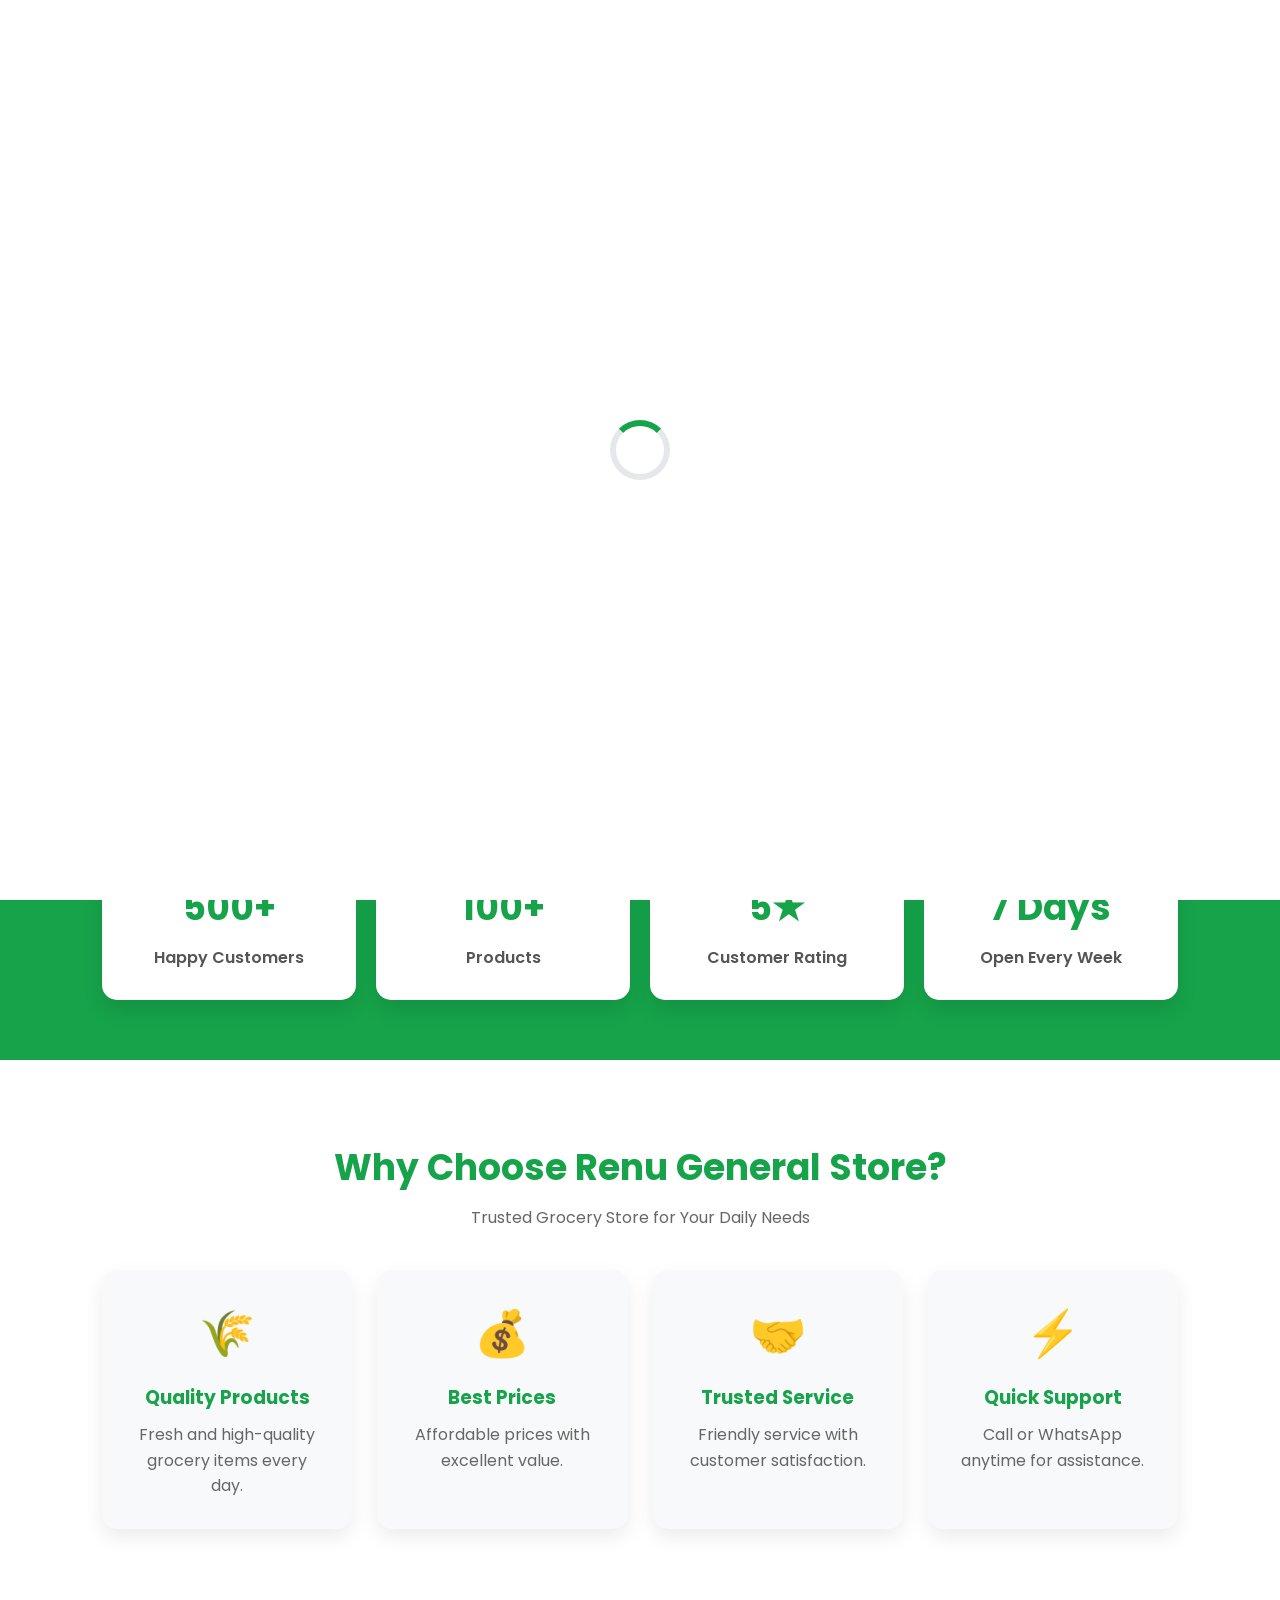
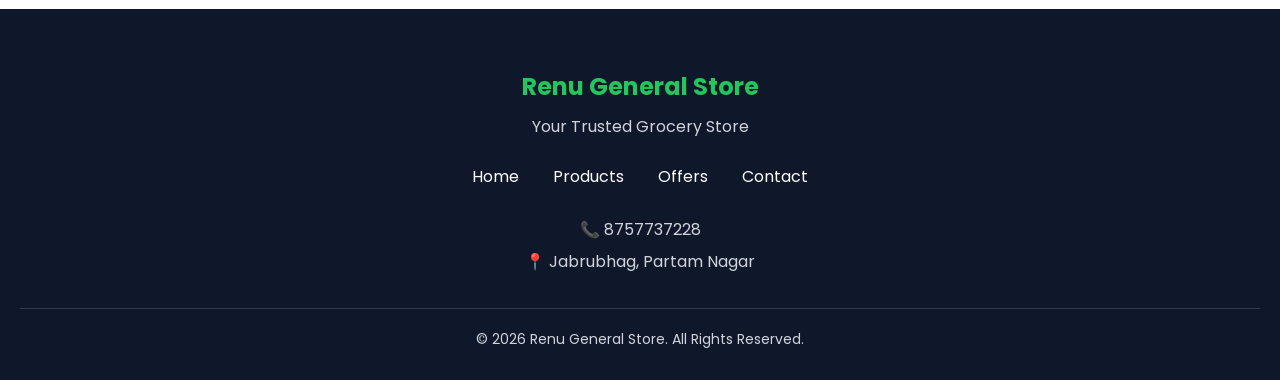
==== index.html @ 20880542 "Add files via upload" ====
<!DOCTYPE html>
<html lang="en">
<head>
    <meta charset="UTF-8">
    <meta name="viewport" content="width=device-width, initial-scale=1.0">
    <title>Renu General Store - Home</title>
    <link rel="preconnect" href="https://fonts.googleapis.com">
    <link href="https://fonts.googleapis.com/css2?family=Poppins:wght@300;400;500;600;700&display=swap" rel="stylesheet">
    <link rel="stylesheet" href="https://cdnjs.cloudflare.com/ajax/libs/font-awesome/6.7.2/css/all.min.css">
    <link rel="stylesheet" href="style.css">
</head>
<body>

<!-- PRELOADER -->
<div id="preloader"><div class="loader"></div></div>

<!-- HEADER -->
<header class="header">
    <div class="container nav">
        <a href="index.html" class="logo"><i class="fa-solid fa-cart-shopping"></i> Renu General Store</a>
        <nav> 
            <ul class="menu">
                <li><a href="index.html" class="active">Home</a></li>
                <li><a href="products.html">Products</a></li>
                <li><a href="offers.html">Offers</a></li>
                <li><a href="contact.html">Contact</a></li>
            </ul>
        </nav>
        <a href="https://wa.me/918757737228" class="whatsapp-btn">WhatsApp</a>
        <div class="menu-toggle">☰</div>
    </div>
</header>

<!-- HERO -->
<section class="hero" id="home">
    <div class="hero-overlay"></div>
    <div class="hero-content">
        <h1>Welcome to <span>Renu</span><br>General Store</h1>
        <p>Rice • Sugar • Salt • Daily Grocery Items<br>Quality Products at Affordable Prices</p>
        <div class="hero-buttons">
            <a href="https://wa.me/918757737228" class="wa-btn"><i class="fa-brands fa-whatsapp"></i> Order on WhatsApp</a>
            <a href="tel:+918757737228" class="call-btn">Call Now</a>
        </div>
    </div>
</section>

<!-- STATS -->
<section class="stats">
    <div class="stat-box"><h2>500+</h2><p>Happy Customers</p></div>
    <div class="stat-box"><h2>100+</h2><p>Products</p></div>
    <div class="stat-box"><h2>5★</h2><p>Customer Rating</p></div>
    <div class="stat-box"><h2>7 Days</h2><p>Open Every Week</p></div>
</section>

<!-- WHY CHOOSE US -->
<section class="features">
    <div class="section-title">
        <h2>Why Choose Renu General Store?</h2>
        <p>Trusted Grocery Store for Your Daily Needs</p>
    </div>
    <div class="feature-grid">
        <div class="feature-box"><div class="icon">🌾</div><h3>Quality Products</h3><p>Fresh and high-quality grocery items every day.</p></div>
        <div class="feature-box"><div class="icon">💰</div><h3>Best Prices</h3><p>Affordable prices with excellent value.</p></div>
        <div class="feature-box"><div class="icon">🤝</div><h3>Trusted Service</h3><p>Friendly service with customer satisfaction.</p></div>
        <div class="feature-box"><div class="icon">⚡</div><h3>Quick Support</h3><p>Call or WhatsApp anytime for assistance.</p></div>
    </div>
</section>

<!-- FOOTER -->
<footer class="footer">
    <h2>Renu General Store</h2>
    <p>Your Trusted Grocery Store</p>
    <div class="footer-links">
        <a href="index.html">Home</a>
        <a href="products.html">Products</a>
        <a href="offers.html">Offers</a>
        <a href="contact.html">Contact</a>
    </div>
    <div class="footer-contact">
        <p>📞 8757737228</p>
        <p>📍 Jabrubhag, Partam Nagar</p>
    </div>
    <p class="copyright">© 2026 Renu General Store. All Rights Reserved.</p>
</footer>

<script src="script.js"></script>
</body>
</html>
---- style.css ----
html{
    scroll-behavior:smooth;
}
/* ==========================
   HEADER / NAVBAR
========================== */

*{
    margin:0;
    padding:0;
    box-sizing:border-box;
    font-family:'Poppins',sans-serif;
}
body{
    background:#f8f9fa;
    color:#222;
    padding-top:70px;
}


.header{
    position:fixed;
    top:0;
    left:0;
    width:100%;
    background:#ffffff;
    box-shadow:0 2px 15px rgba(0,0,0,.08);
    z-index:999;
}

.container{
    width:90%;
    max-width:1200px;
    margin:auto;
}

.nav{
    height:70px;
    display:flex;
    align-items:center;
    justify-content:space-between;
}

.logo{
    font-size:24px;
    font-weight:700;
    color:#16a34a;
    text-decoration:none;
}

.logo span{
    margin-right:8px;
}

.menu{
    display:flex;
    list-style:none;
    gap:30px;
}

.menu a{
    text-decoration:none;
    color:#333;
    font-weight:600;
    transition:.3s;
}

.menu a:hover{
    color:#16a34a;
}

.whatsapp-btn{
    background:#25D366;
    color:#fff;
    text-decoration:none;
    padding:10px 20px;
    border-radius:30px;
    font-weight:bold;
    transition:.3s;
}

.whatsapp-btn:hover{
    background:#128C7E;
    transform:translateY(-2px);
}

@media(max-width:768px){

    .nav{
        flex-direction:column;
        height:auto;
        padding:15px 0;
    }

    .menu{
        margin:15px 0;
        gap:15px;
        flex-wrap:wrap;
        justify-content:center;
    }

    .whatsapp-btn{
        width:100%;
        text-align:center;
    }
}
/* ==========================
   HERO SECTION
========================== */
/* ==========================
   HERO SECTION FIX
========================== */
.hero{
    min-height: 80vh;
    padding: 120px 20px 60px;
    background: linear-gradient(rgba(0,0,0,.45), rgba(0,0,0,.45)),
                url("hero.img.jpeg") center/cover no-repeat; /* Aapki image ka naam yahi hai */
    display: flex;
    align-items: center;
    justify-content: center;
    text-align: center;
    position: relative;
    overflow: hidden;
}

/* Agar aapne HTML mein alag se <img class="hero-img"> lagaya hai toh usko hide ya fix karein */
.hero-img {
    display: none; /* Background image use ho rahi hai toh iski zaroorat nahi hai */
}


.hero-content{
    max-width:700px;
    color:#fff;
    margin:auto;
}


.hero h1{
    font-size:50px;
    margin-bottom:15px;
}

.hero h1 span{
    color:#22c55e;
}

.hero p{
    font-size:20px;
    line-height:1.8;
    margin-bottom:30px;
}

.hero-buttons{
    display:flex;
    justify-content:center;
    gap:15px;
    flex-wrap:wrap;
}

.call-btn,
.wa-btn{
    padding:14px 28px;
    border-radius:50px;
    text-decoration:none;
    color:#fff;
    font-weight:bold;
    transition:.3s;
}

.call-btn{
    background:#2563eb;
}

.wa-btn{
    background:#22c55e;
}

.call-btn:hover,
.wa-btn:hover{
    transform:translateY(-4px);
}

@media(max-width:768px){

.hero h1{
    font-size:34px;
}

.hero p{
    font-size:17px;
}

}
/* ==========================
   PRODUCTS
========================== */

.products{
    padding:80px 8%;
    background:#f8f9fa;
}

.section-title{
    text-align:center;
    margin-bottom:40px;
}

.section-title h2{
    font-size:36px;
    color:#16a34a;
}

.section-title p{
    color:#666;
    margin-top:10px;
}

.product-grid{
    display:grid;
    grid-template-columns:repeat(auto-fit,minmax(250px,1fr));
    gap:25px;
}

.product-card{
    background:#fff;
    border-radius:15px;
    overflow:hidden;
    box-shadow:0 8px 20px rgba(0,0,0,.08);
    transition:.3s;
    text-align:center;
}

.product-card:hover{
    transform:translateY(-8px);
}

.product-card img{
    width:100%;
    height:220px;
    object-fit:cover;
}

.product-card h3{
    margin:20px 0;
}

.order-btn{
    display:inline-block;
    margin-bottom:20px;
    padding:12px 25px;
    background:#16a34a;
    color:#fff;
    text-decoration:none;
    border-radius:30px;
    font-weight:bold;
}
/* ==========================
   WHY CHOOSE US
========================== */

.features{
    padding:80px 8%;
    background:#ffffff;
}

.feature-grid{
    display:grid;
    grid-template-columns:repeat(auto-fit,minmax(250px,1fr));
    gap:25px;
    margin-top:40px;
}

.feature-box{
    background:#f8f9fa;
    padding:30px;
    border-radius:15px;
    text-align:center;
    box-shadow:0 8px 20px rgba(0,0,0,.08);
    transition:.3s;
}

.feature-box:hover{
    transform:translateY(-8px);
}

.icon{
    font-size:45px;
    margin-bottom:15px;
}

.feature-box h3{
    margin-bottom:10px;
    color:#16a34a;
}

.feature-box p{
    color:#666;
    line-height:1.6;
}
/* ==========================
   CONTACT
========================== */

.contact{
    padding:80px 8%;
    background:#f5f5f5;
}

.contact-box{
    display:grid;
    grid-template-columns:repeat(auto-fit,minmax(250px,1fr));
    gap:25px;
    margin-top:40px;
}

.contact-item{
    background:#fff;
    padding:30px;
    border-radius:15px;
    text-align:center;
    box-shadow:0 8px 20px rgba(0,0,0,.08);
}

.contact-item h3{
    color:#16a34a;
    margin-bottom:15px;
}

.contact-item a{
    color:#222;
    text-decoration:none;
    font-weight:bold;
}

.contact-item a:hover{
    color:#16a34a;
}
/* ==========================
   FOOTER
========================== */

.footer{
    background:#0f172a;
    color:#fff;
    text-align:center;
    padding:60px 20px 30px;
}

.footer h2{
    color:#22c55e;
    margin-bottom:10px;
}

.footer p{
    color:#d1d5db;
}

.footer-links{
    margin:25px 0;
}

.footer-links a{
    color:#fff;
    text-decoration:none;
    margin:0 15px;
    transition:.3s;
}

.footer-links a:hover{
    color:#22c55e;
}

.footer-contact{
    margin:20px 0;
    line-height:2;
}

.copyright{
    margin-top:30px;
    border-top:1px solid rgba(255,255,255,.15);
    padding-top:20px;
    font-size:14px;
}
/* ==========================
   FLOATING WHATSAPP
========================== */

.floating-whatsapp{
    position:fixed;
    bottom:25px;
    right:25px;
    width:60px;
    height:60px;
    background:#25D366;
    color:#fff;
    border-radius:50%;
    display:flex;
    align-items:center;
    justify-content:center;
    text-decoration:none;
    font-size:28px;
    box-shadow:0 8px 20px rgba(0,0,0,.25);
    z-index:999;
    animation:float 2s infinite;
}

@keyframes float{
    0%,100%{transform:translateY(0);}
    50%{transform:translateY(-8px);}
}

/* Back To Top */

#topBtn{
    position:fixed;
    bottom:95px;
    right:25px;
    width:50px;
    height:50px;
    border:none;
    border-radius:50%;
    background:#16a34a;
    color:#fff;
    font-size:22px;
    cursor:pointer;
    display:none;
    box-shadow:0 5px 15px rgba(0,0,0,.25);
}

/* Scroll Animation */

.hero,
.products,
.features,
.contact,
.footer{
    animation:fadeUp .8s ease;
}

@keyframes fadeUp{
    from{
        opacity:0;
        transform:translateY(40px);
    }
    to{
        opacity:1;
        transform:translateY(0);
    }
}
/* ==========================
   STATS
========================== */

.stats{
    display:grid;
    grid-template-columns:repeat(auto-fit,minmax(180px,1fr));
    gap:20px;
    padding:60px 8%;
    background:#16a34a;
}

.stat-box{
    background:#fff;
    border-radius:15px;
    text-align:center;
    padding:30px 20px;
    box-shadow:0 10px 20px rgba(0,0,0,.1);
    transition:.3s;
}

.stat-box:hover{
    transform:translateY(-8px);
}

.stat-box h2{
    font-size:36px;
    color:#16a34a;
    margin-bottom:10px;
}

.stat-box p{
    color:#555;
    font-weight:600;
}
/* ==========================
   OFFERS
========================== */

.offers{
    padding:80px 8%;
    background:#fff;
}

.offer-grid{
    display:grid;
    grid-template-columns:repeat(auto-fit,minmax(250px,1fr));
    gap:25px;
    margin-top:40px;
}

.offer-card{
    background:linear-gradient(135deg,#16a34a,#22c55e);
    color:#fff;
    padding:30px;
    border-radius:18px;
    text-align:center;
    box-shadow:0 10px 25px rgba(0,0,0,.12);
    transition:.3s;
}

.offer-card:hover{
    transform:translateY(-8px);
}

.offer-badge{
    display:inline-block;
    background:#fff;
    color:#16a34a;
    padding:6px 15px;
    border-radius:20px;
    font-size:14px;
    font-weight:bold;
    margin-bottom:15px;
}

.offer-card h3{
    font-size:26px;
    margin-bottom:10px;
}

.offer-card p{
    font-size:16px;
}
/* ==========================
   CATEGORIES
========================== */

.categories{
    padding:80px 8%;
    background:#f8f9fa;
}

.category-grid{
    display:grid;
    grid-template-columns:repeat(auto-fit,minmax(150px,1fr));
    gap:20px;
    margin-top:40px;
}

.category-card{
    background:#fff;
    border-radius:15px;
    padding:30px 20px;
    text-align:center;
    box-shadow:0 8px 20px rgba(0,0,0,.08);
    transition:.3s;
    cursor:pointer;
    font-size:45px;
}

.category-card:hover{
    transform:translateY(-8px);
}

.category-card h3{
    font-size:18px;
    margin-top:15px;
    color:#16a34a;
}
/* ==========================
   GALLERY
========================== */

.gallery{
    padding:80px 8%;
    background:#fff;
}

.gallery-grid{
    display:grid;
    grid-template-columns:repeat(auto-fit,minmax(220px,1fr));
    gap:20px;
    margin-top:40px;
}

.gallery-grid img{
    width:100%;
    height:220px;
    object-fit:cover;
    border-radius:15px;
    box-shadow:0 8px 20px rgba(0,0,0,.1);
    transition:.3s;
}

.gallery-grid img:hover{
    transform:scale(1.05);
}
/* ==========================
   CUSTOMER REVIEWS
========================== */

.reviews{
    padding:80px 8%;
    background:#f8f9fa;
}

.review-grid{
    display:grid;
    grid-template-columns:repeat(auto-fit,minmax(280px,1fr));
    gap:25px;
    margin-top:40px;
}

.review-card{
    background:#fff;
    padding:30px;
    border-radius:15px;
    text-align:center;
    box-shadow:0 8px 20px rgba(0,0,0,.08);
    transition:.3s;
}

.review-card:hover{
    transform:translateY(-8px);
}

.review-card h3{
    color:#f59e0b;
    margin-bottom:15px;
}

.review-card p{
    color:#555;
    line-height:1.6;
    margin-bottom:15px;
}

.review-card h4{
    color:#16a34a;
}
/* ==========================
   PRELOADER
========================== */

#preloader{
    position:fixed;
    top:0;
    left:0;
    width:100%;
    height:100%;
    background:#ffffff;
    display:flex;
    justify-content:center;
    align-items:center;
    z-index:99999;
}

.loader{
    width:60px;
    height:60px;
    border:6px solid #e5e7eb;
    border-top:6px solid #16a34a;
    border-radius:50%;
    animation:spin 1s linear infinite;
}

@keyframes spin{
    100%{
        transform:rotate(360deg);
    }
}
/* ==========================
   SEARCH
========================== */

.search-section{
    padding:40px 8%;
    text-align:center;
    background:#fff;
}

#searchInput{
    width:100%;
    max-width:500px;
    padding:15px 20px;
    border:2px solid #16a34a;
    border-radius:50px;
    outline:none;
    font-size:16px;
}
/* ==========================
   MOBILE BOTTOM NAV
========================== */

.bottom-nav{
    position:fixed;
    bottom:0;
    left:0;
    width:100%;
    background:#ffffff;
    display:flex;
    justify-content:space-around;
    align-items:center;
    padding:10px 0;
    box-shadow:0 -5px 15px rgba(0,0,0,.1);
    z-index:9999;
}

.bottom-nav a{
    text-decoration:none;
    color:#16a34a;
    display:flex;
    flex-direction:column;
    align-items:center;
    font-size:14px;
    font-weight:600;
}

.bottom-nav a:hover{
    color:#0f766e;
}

.bottom-nav span{
    margin-top:5px;
    font-size:12px;
}

@media(min-width:768px){
    .bottom-nav{
        display:none;
    }
}
/* ===== MOBILE MENU ===== */

.menu-toggle{
    display:none;
    font-size:28px;
    cursor:pointer;
    color:#16a34a;
}

@media (max-width:768px){

    .nav{
        height:70px;
        flex-direction:row;
    }

    .menu{
        display:none;
    }

    .whatsapp-btn{
        display:none;
    }

    .menu-toggle{
        display:block;
    }
}
/* Mobile Menu Toggle Active Class Styles */
@media (max-width: 768px) {
    .menu.active {
        display: flex;
        flex-direction: column;
        position: absolute;
        top: 70px;
        left: 0;
        width: 100%;
        background: #ffffff;
        box-shadow: 0 10px 15px rgba(0,0,0,0.1);
        padding: 20px 0;
        text-align: center;
    }
}

/* Category card images / emojis fix */
.category-card img {
    width: 60px;
    height: 60px;
    object-fit: contain;
    margin-bottom: 10px;
}
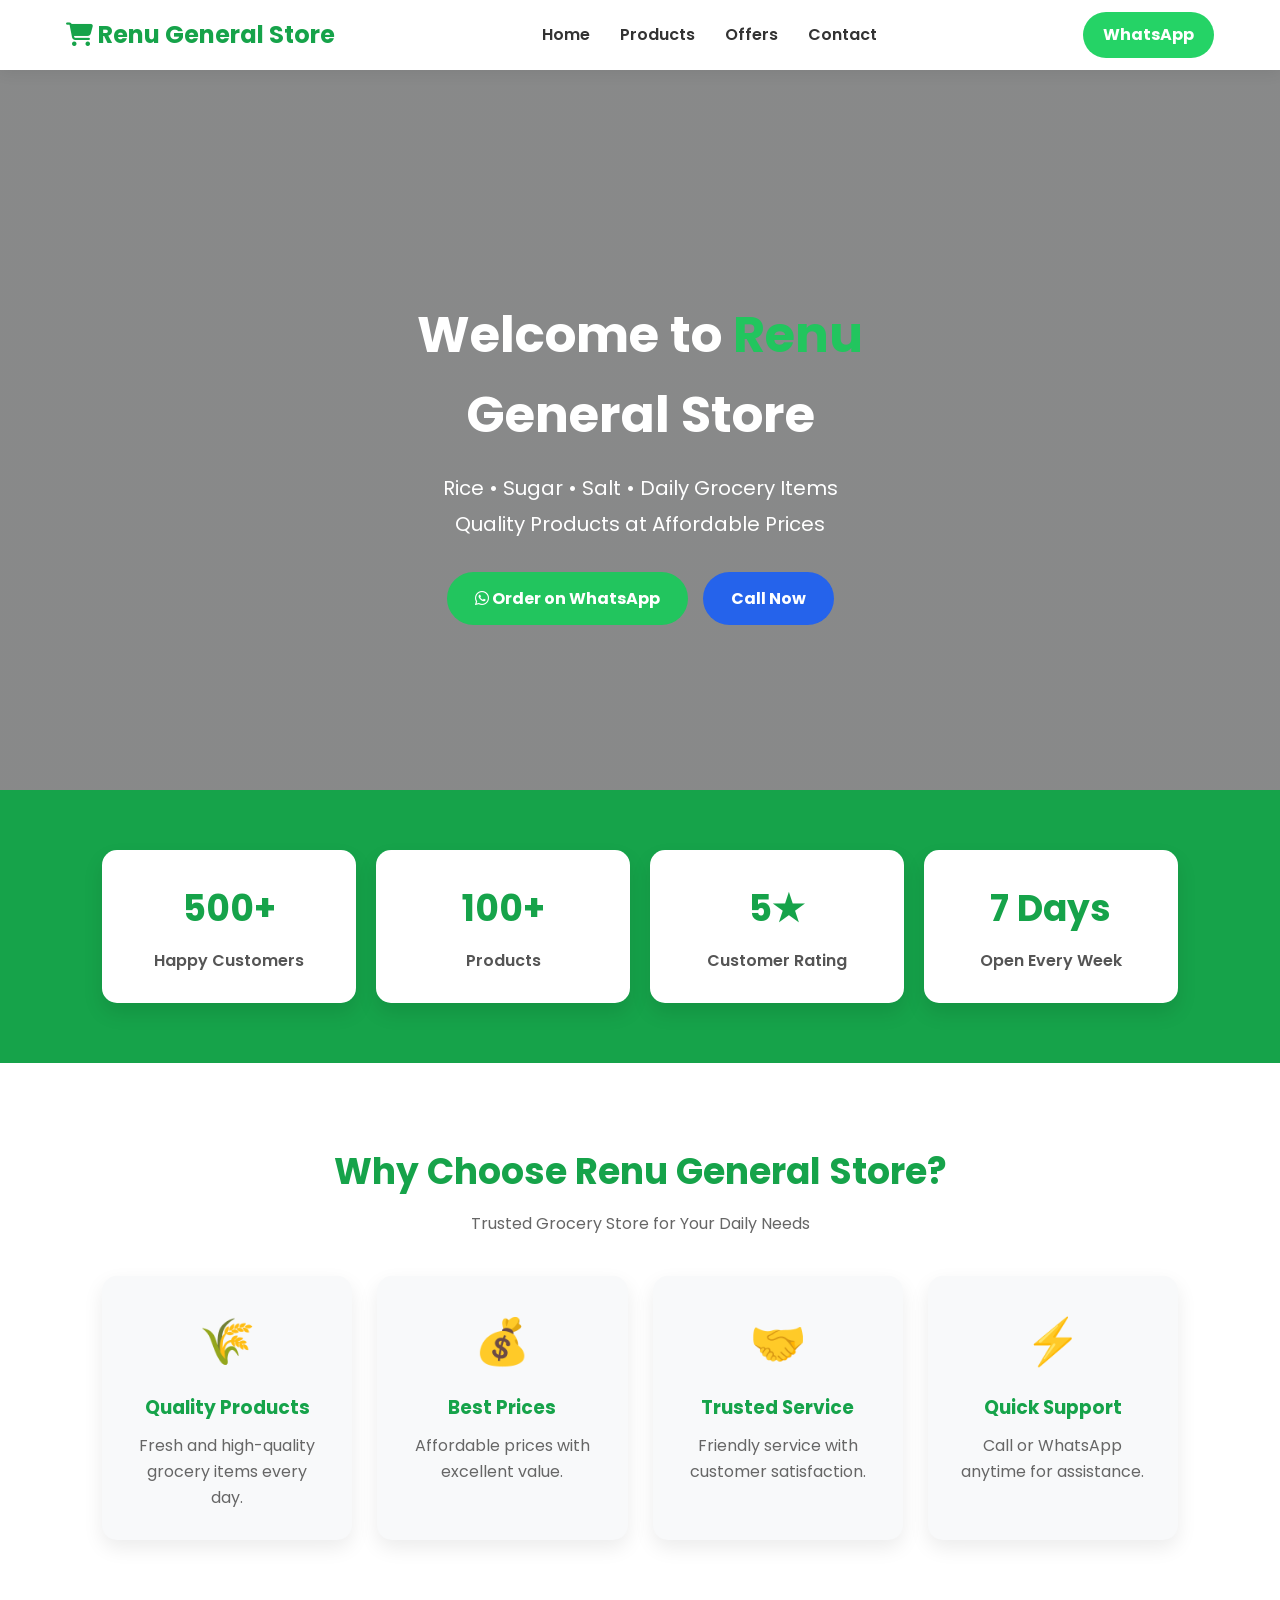
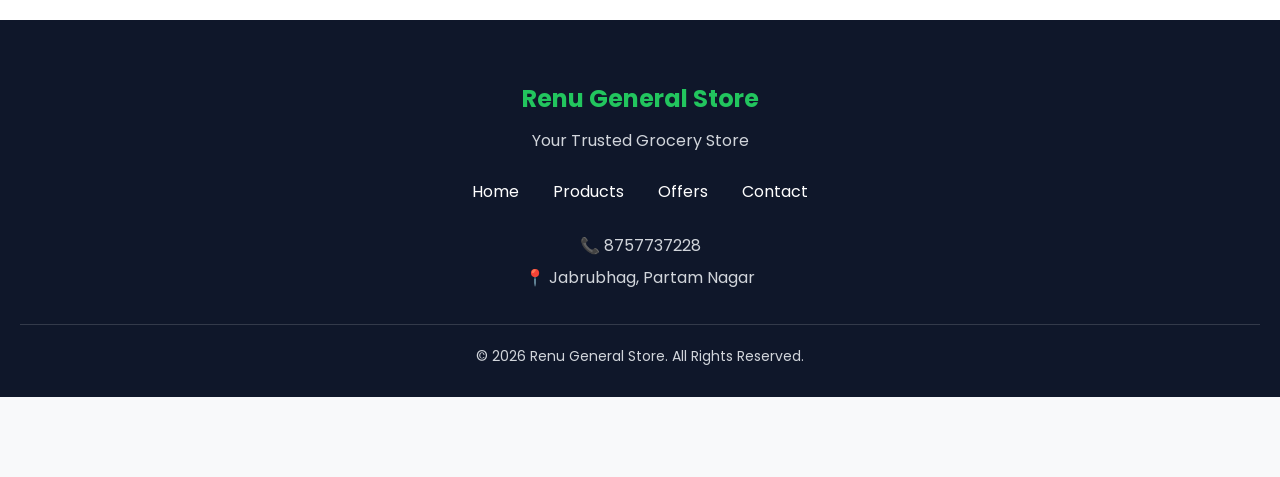
==== commit 3e47998c: "Chageing html" ====
--- a/index.html
+++ b/index.html
@@ -1,5 +1,5 @@
 <!DOCTYPE html>
-<html lang="en">
+<html lang="en-IN">
 <head>
     <meta charset="UTF-8">
     <meta name="viewport" content="width=device-width, initial-scale=1.0">
@@ -8,6 +8,11 @@
     <link href="https://fonts.googleapis.com/css2?family=Poppins:wght@300;400;500;600;700&display=swap" rel="stylesheet">
     <link rel="stylesheet" href="https://cdnjs.cloudflare.com/ajax/libs/font-awesome/6.7.2/css/all.min.css">
     <link rel="stylesheet" href="style.css">
+    <meta name="description" content="Order groceries online from Renu General Store. Fast delivery within 2 KM. Fresh groceries, daily essentials, and affordable prices.">
+    <meta name="keywords" content="Renu General Store, grocery store, online grocery, grocery delivery, daily essentials, grocery shop, Jabrubhag, Partam Nagar">
+    <meta name="author" content="Sahil Kumar Sona"
+    <meta name="theme-color" content="#2e7d32">
+    <link rel="icon" type="image/png" href="favicon.png">
 </head>
 <body>
 
--- a/style.css
+++ b/style.css
@@ -1,3 +1,15 @@
+:root{
+    --primary:#16a34a;
+    --secondary:#22c55e;
+    --dark:#222222;
+    --light:#ffffff;
+    --bg:#f8f9fa;
+    --shadow:0 8px 20px rgba(0,0,0,.08);
+    --border-radius:var(--radius);
+    --transition:var(transition);
+}
+
+
 html{
     scroll-behavior:smooth;
 }
@@ -11,12 +23,21 @@
     box-sizing:border-box;
     font-family:'Poppins',sans-serif;
 }
+
 body{
-    background:#f8f9fa;
-    color:#222;
+    background:var(--bg);
+    color:var(--dark);
     padding-top:70px;
-}
-
+    padding-bottom:80px;
+    overflow-x:hidden;
+    line-height:1.6;
+}
+
+img{
+    display:block;
+    max-width:100%;
+    height:auto;
+}
 
 .header{
     position:fixed;
@@ -29,11 +50,10 @@
 }
 
 .container{
-    width:90%;
-    max-width:1200px;
-    margin:auto;
-}
-
+    width:min(92%,1200px);
+    margin:0 auto;
+    padding:0 15px;
+}
 .nav{
     height:70px;
     display:flex;
@@ -44,7 +64,7 @@
 .logo{
     font-size:24px;
     font-weight:700;
-    color:#16a34a;
+    color:var(--primary);
     text-decoration:none;
 }
 
@@ -62,7 +82,7 @@
     text-decoration:none;
     color:#333;
     font-weight:600;
-    transition:.3s;
+    transition:var(--transition);
 }
 
 .menu a:hover{
@@ -76,7 +96,8 @@
     padding:10px 20px;
     border-radius:30px;
     font-weight:bold;
-    transition:.3s;
+    transition:var(--transition);
+    
 }
 
 .whatsapp-btn:hover{
@@ -165,7 +186,7 @@
     text-decoration:none;
     color:#fff;
     font-weight:bold;
-    transition:.3s;
+    transition:var(--transition);
 }
 
 .call-btn{
@@ -224,7 +245,7 @@
 
 .product-card{
     background:#fff;
-    border-radius:15px;
+    border-radius:var(--radius);
     overflow:hidden;
     box-shadow:0 8px 20px rgba(0,0,0,.08);
     transition:.3s;
@@ -277,7 +298,8 @@
     border-radius:15px;
     text-align:center;
     box-shadow:0 8px 20px rgba(0,0,0,.08);
-    transition:.3s;
+    transition:var(--transition);
+
 }
 
 .feature-box:hover{
@@ -364,7 +386,7 @@
     color:#fff;
     text-decoration:none;
     margin:0 15px;
-    transition:.3s;
+    transition:var(--transition);
 }
 
 .footer-links a:hover{
@@ -506,7 +528,8 @@
     border-radius:18px;
     text-align:center;
     box-shadow:0 10px 25px rgba(0,0,0,.12);
-    transition:.3s;
+    transition:var(--transition);
+    
 }
 
 .offer-card:hover{
@@ -554,7 +577,7 @@
     padding:30px 20px;
     text-align:center;
     box-shadow:0 8px 20px rgba(0,0,0,.08);
-    transition:.3s;
+    transition:var(--transition);
     cursor:pointer;
     font-size:45px;
 }
@@ -590,7 +613,7 @@
     object-fit:cover;
     border-radius:15px;
     box-shadow:0 8px 20px rgba(0,0,0,.1);
-    transition:.3s;
+    transition:var(--transition);
 }
 
 .gallery-grid img:hover{
@@ -618,7 +641,7 @@
     border-radius:15px;
     text-align:center;
     box-shadow:0 8px 20px rgba(0,0,0,.08);
-    transition:.3s;
+    transition:var(--transition);
 }
 
 .review-card:hover{
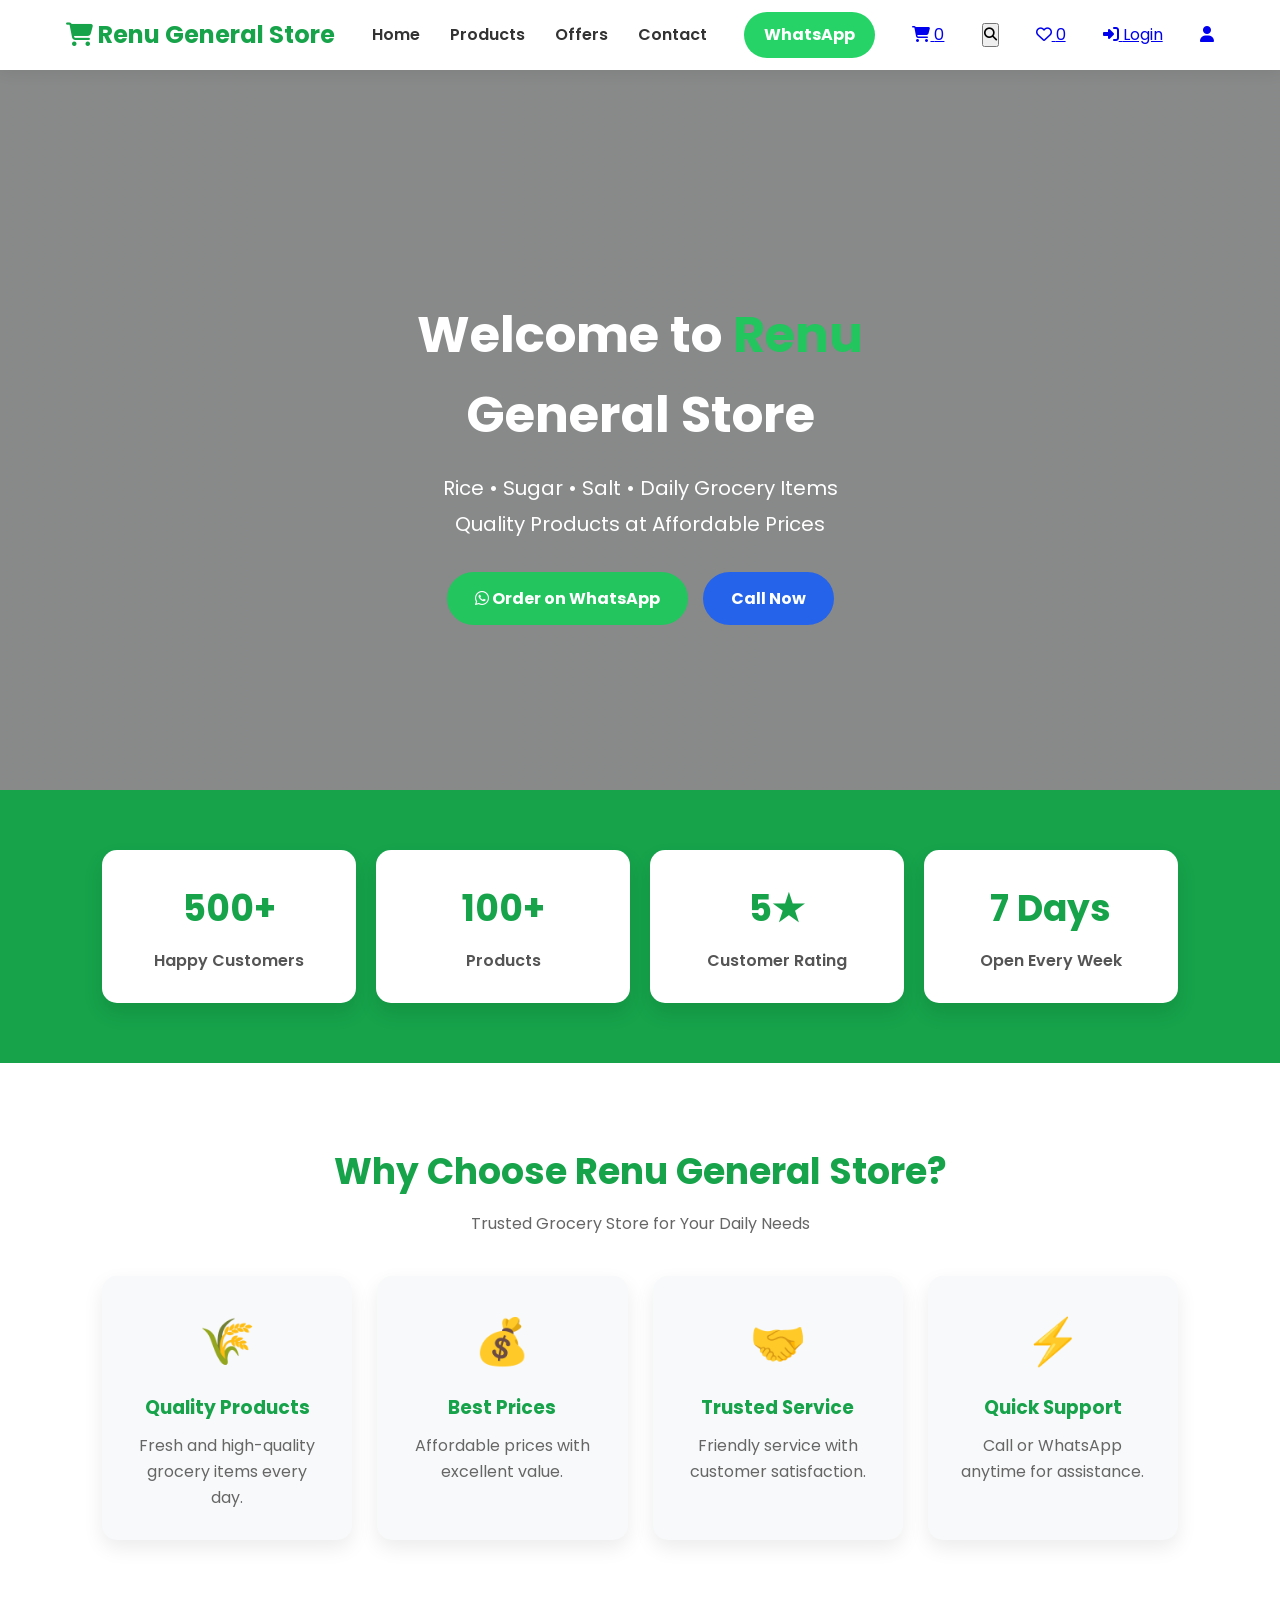
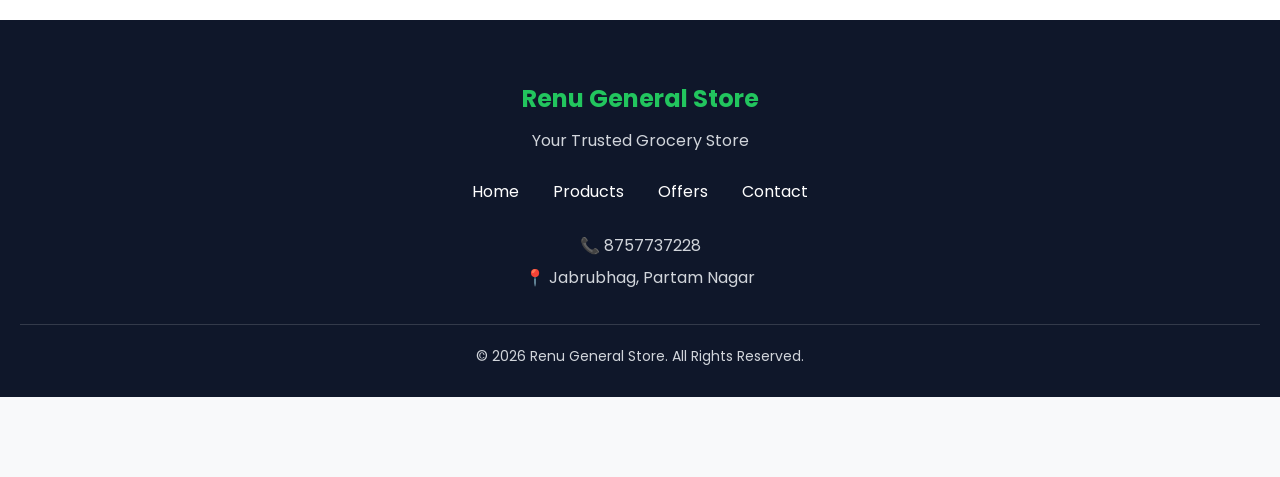
==== commit 2ee55689: "Add cart, search, wishlist, login, and profile buttons" ====
--- a/index.html
+++ b/index.html
@@ -13,6 +13,14 @@
     <meta name="author" content="Sahil Kumar Sona"
     <meta name="theme-color" content="#2e7d32">
     <link rel="icon" type="image/png" href="favicon.png">
+    <link rel="manifest" href="manifest.json">
+    <link rel="canonical" href="https://sona182008.github.io/Shop-.com/">
+    <meta property="og:title" content="Renu General Store">
+    <meta property="og:description" content="Order groceries online with fast delivery within 2 KM. Fresh groceries at affordable prices.">
+    <meta property="og:type" content="website">
+    <meta property="og:url" content="https://sona182008.github.io/Shop-.com/">
+    <meta property="og:image" content="https://sona182008.github.io/Shop-.com/images/banner.jpg">
+    <link rel="apple-touch-icon" href="favicon.png">
 </head>
 <body>
 
@@ -32,6 +40,34 @@
             </ul>
         </nav>
         <a href="https://wa.me/918757737228" class="whatsapp-btn">WhatsApp</a>
+        <a href="cart.html" class="cart-btn">
+            <i class="fa-solid fa-cart-shopping"></i>
+
+            <span id="cart-count">0</span>
+        </a>
+        <button class="search-btn" aria-label="Search">
+            <i class="fa-solid fa-magnifying-glass"></i>
+
+        </button>
+        <a href="wishlist.html" class="wishlist-btn" aria-label="Wishlist">
+            <i class="fa-regular fa-heart"></i>
+            <span id="wishlist-count">0</span>
+        </a>
+        <a href="login.html" class="login-btn">
+            <i class="fa-solid fa-right-to-bracket"></i>
+            <span>Login</span>
+        </a>
+        <a href="profile.html" class="profile-btn" aria-label="Profile">
+            <i class="fa-solid fa-user"></i>
+
+        </a>
+
+
+
+        
+        
+
+        
         <div class="menu-toggle">☰</div>
     </div>
 </header>
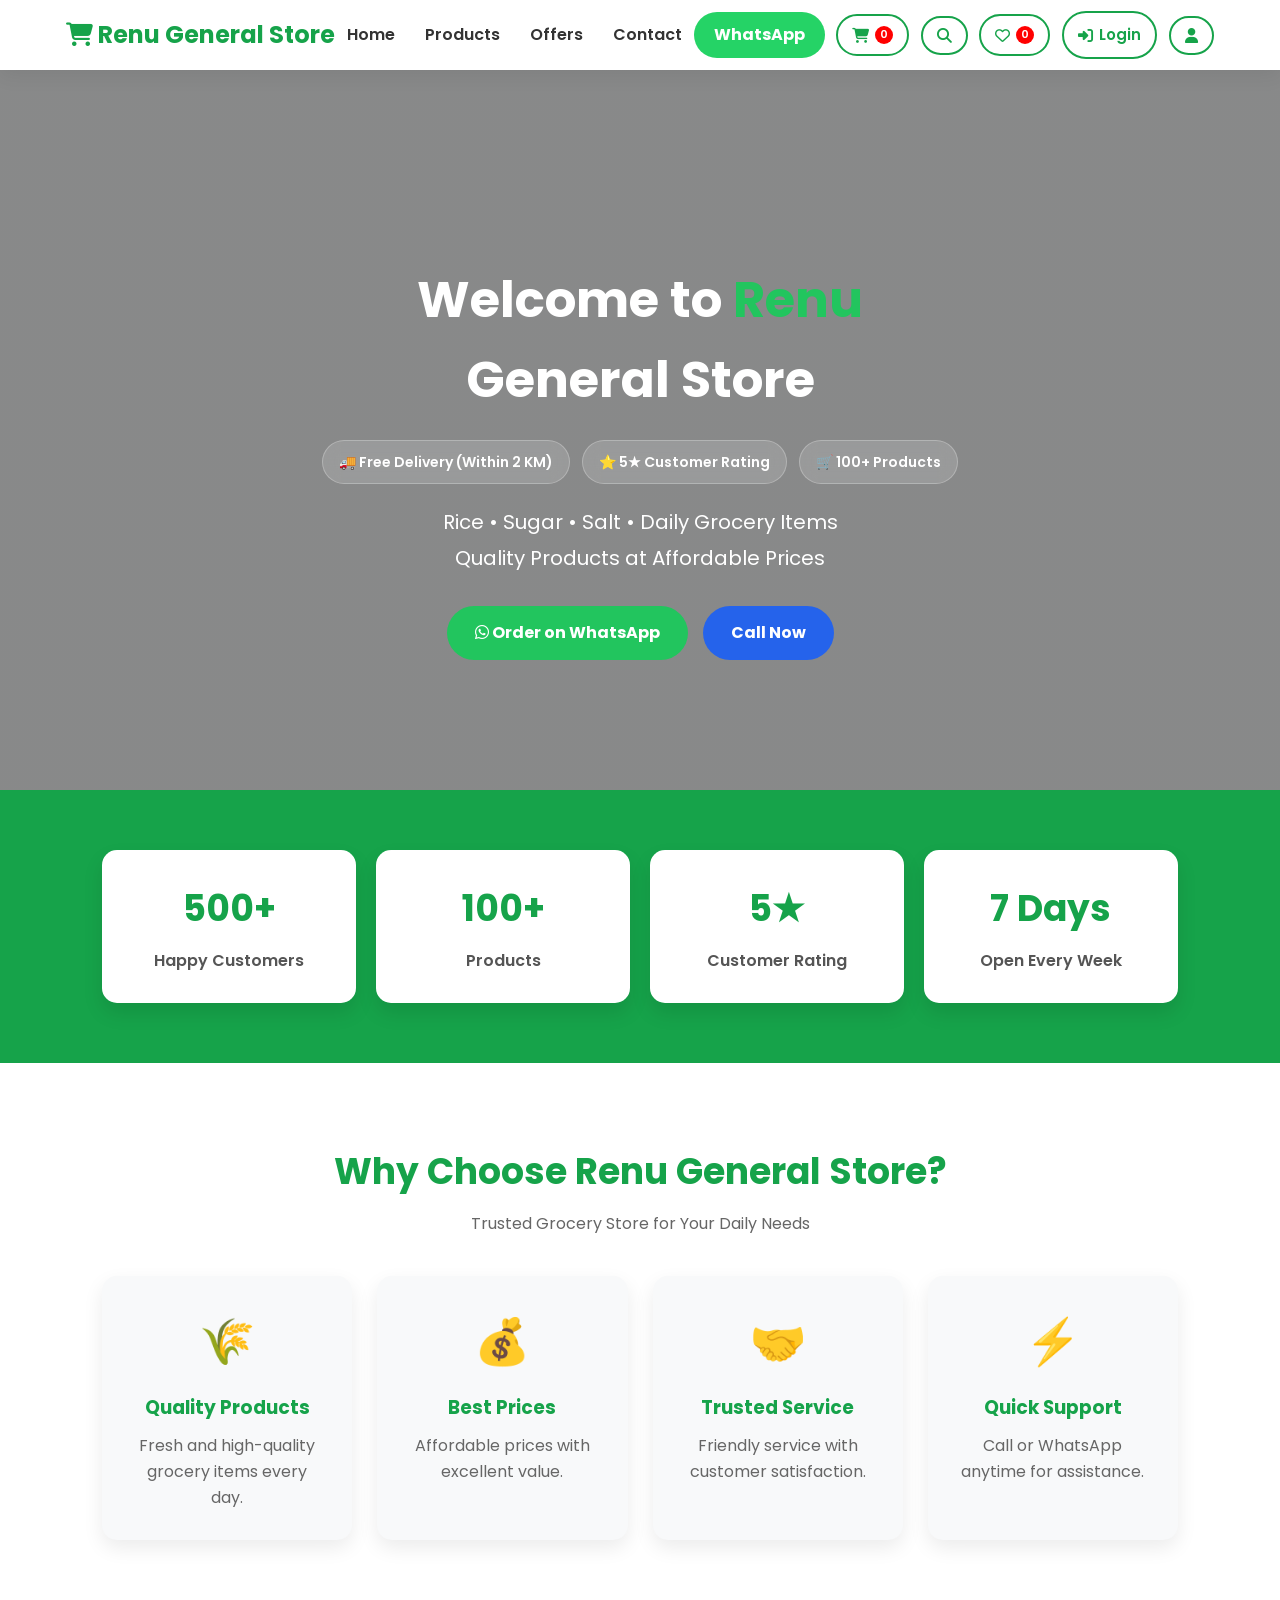
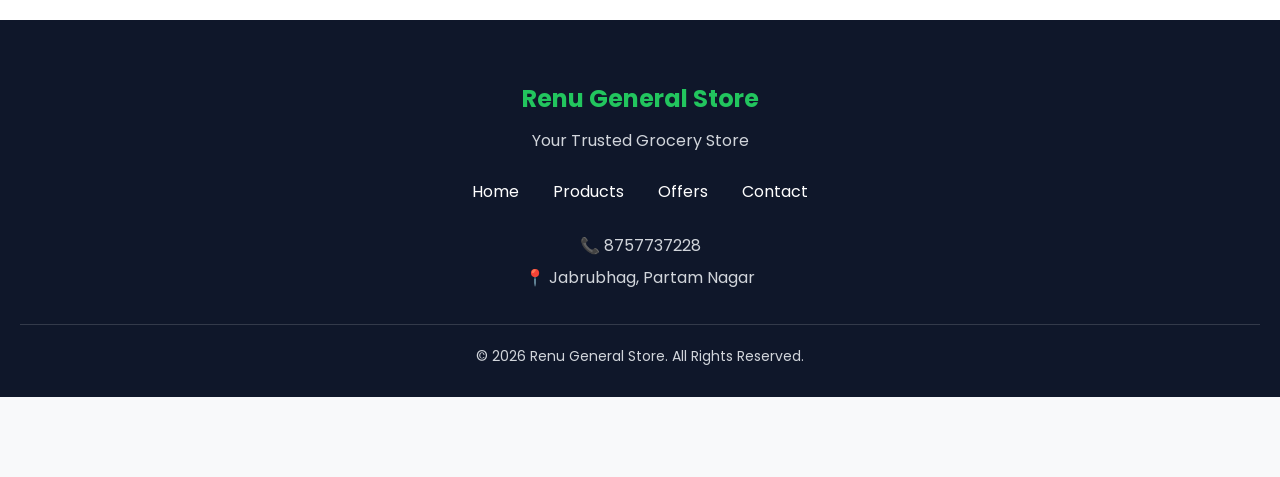
==== commit 195600ea: "Refactor index.html to improve layout and content Removed unnecessary whitespace and added hero badg" ====
--- a/index.html
+++ b/index.html
@@ -61,13 +61,6 @@
             <i class="fa-solid fa-user"></i>
 
         </a>
-
-
-
-        
-        
-
-        
         <div class="menu-toggle">☰</div>
     </div>
 </header>
@@ -77,6 +70,11 @@
     <div class="hero-overlay"></div>
     <div class="hero-content">
         <h1>Welcome to <span>Renu</span><br>General Store</h1>
+        <div class="hero-badges">
+            <span>🚚 Free Delivery (Within 2 KM)</span>
+            <span>⭐ 5★ Customer Rating</span>
+            <span>🛒 100+ Products</span>
+        </div>   
         <p>Rice • Sugar • Salt • Daily Grocery Items<br>Quality Products at Affordable Prices</p>
         <div class="hero-buttons">
             <a href="https://wa.me/918757737228" class="wa-btn"><i class="fa-brands fa-whatsapp"></i> Order on WhatsApp</a>
--- a/style.css
+++ b/style.css
@@ -4,11 +4,13 @@
     --dark:#222222;
     --light:#ffffff;
     --bg:#f8f9fa;
+
+    --radius:16px;
+    --transition:0.3s ease;
+
     --shadow:0 8px 20px rgba(0,0,0,.08);
     --border-radius:var(--radius);
-    --transition:var(transition);
-}
-
+}
 
 html{
     scroll-behavior:smooth;
@@ -38,15 +40,17 @@
     max-width:100%;
     height:auto;
 }
-
 .header{
     position:fixed;
     top:0;
     left:0;
     width:100%;
-    background:#ffffff;
-    box-shadow:0 2px 15px rgba(0,0,0,.08);
+    background:rgba(255,255,255,0.95);
+    backdrop-filter:blur(12px);
+    -webkit-backdrop-filter:blur(12px);
+    box-shadow:0 4px 20px rgba(0,0,0,.08);
     z-index:999;
+    transition:var(--transition);
 }
 
 .container{
@@ -104,6 +108,52 @@
     background:#128C7E;
     transform:translateY(-2px);
 }
+/* ===== Header Action Buttons ===== */
+
+.cart-btn,
+.search-btn,
+.wishlist-btn,
+.login-btn,
+.profile-btn{
+    display:flex;
+    align-items:center;
+    justify-content:center;
+    gap:6px;
+    text-decoration:none;
+    background:#fff;
+    color:var(--primary);
+    border:2px solid var(--primary);
+    border-radius:50px;
+    padding:10px 14px;
+    font-size:15px;
+    font-weight:600;
+    cursor:pointer;
+    transition:var(--transition);
+}
+
+.cart-btn:hover,
+.search-btn:hover,
+.wishlist-btn:hover,
+.login-btn:hover,
+.profile-btn:hover{
+    background:var(--primary);
+    color:#fff;
+    transform:translateY(-2px);
+}
+
+#cart-count,
+#wishlist-count{
+    background:red;
+    color:#fff;
+    border-radius:50%;
+    font-size:11px;
+    min-width:18px;
+    height:18px;
+    display:flex;
+    align-items:center;
+    justify-content:center;
+}
+
 
 @media(max-width:768px){
 
@@ -199,6 +249,17 @@
 
 .call-btn:hover,
 .wa-btn:hover{
+    transform:translateY(-4px) scale(1.05);
+    box-shadow:0 12px 25px rgba(0,0,0,.20);
+}
+
+.call-btn:active,
+.wa-btn:active{
+    transform:scale(0.96);
+}
+
+.call-btn:hover,
+.wa-btn:hover{
     transform:translateY(-4px);
 }
 
@@ -213,6 +274,33 @@
 }
 
 }
+
+.hero-badges{
+    display:flex;
+    justify-content:center;
+    gap:12px;
+    flex-wrap:wrap;
+    margin:20px 0;
+}
+
+.hero-badges span{
+    background:rgba(255,255,255,.15);
+    color:#fff;
+    border:1px solid rgba(255,255,255,.25);
+    padding:10px 16px;
+    border-radius:30px;
+    backdrop-filter:blur(8px);
+    font-size:14px;
+    font-weight:600;
+}
+
+@media(max-width:768px){
+    .hero-badges span{
+        font-size:13px;
+        padding:8px 12px;
+    }
+}
+
 /* ==========================
    PRODUCTS
 ========================== */
@@ -805,3 +893,30 @@
     object-fit: contain;
     margin-bottom: 10px;
 }
+/* ===== Mobile Header Actions ===== */
+@media (max-width:768px){
+
+    .cart-btn,
+    .search-btn,
+    .wishlist-btn,
+    .login-btn,
+    .profile-btn{
+        padding:8px;
+        font-size:16px;
+        border:none;
+        background:transparent;
+        color:var(--primary);
+    }
+
+    .login-btn span{
+        display:none;
+    }
+
+    #cart-count,
+    #wishlist-count{
+        position:absolute;
+        margin-top:-12px;
+        margin-left:12px;
+    }
+}
+
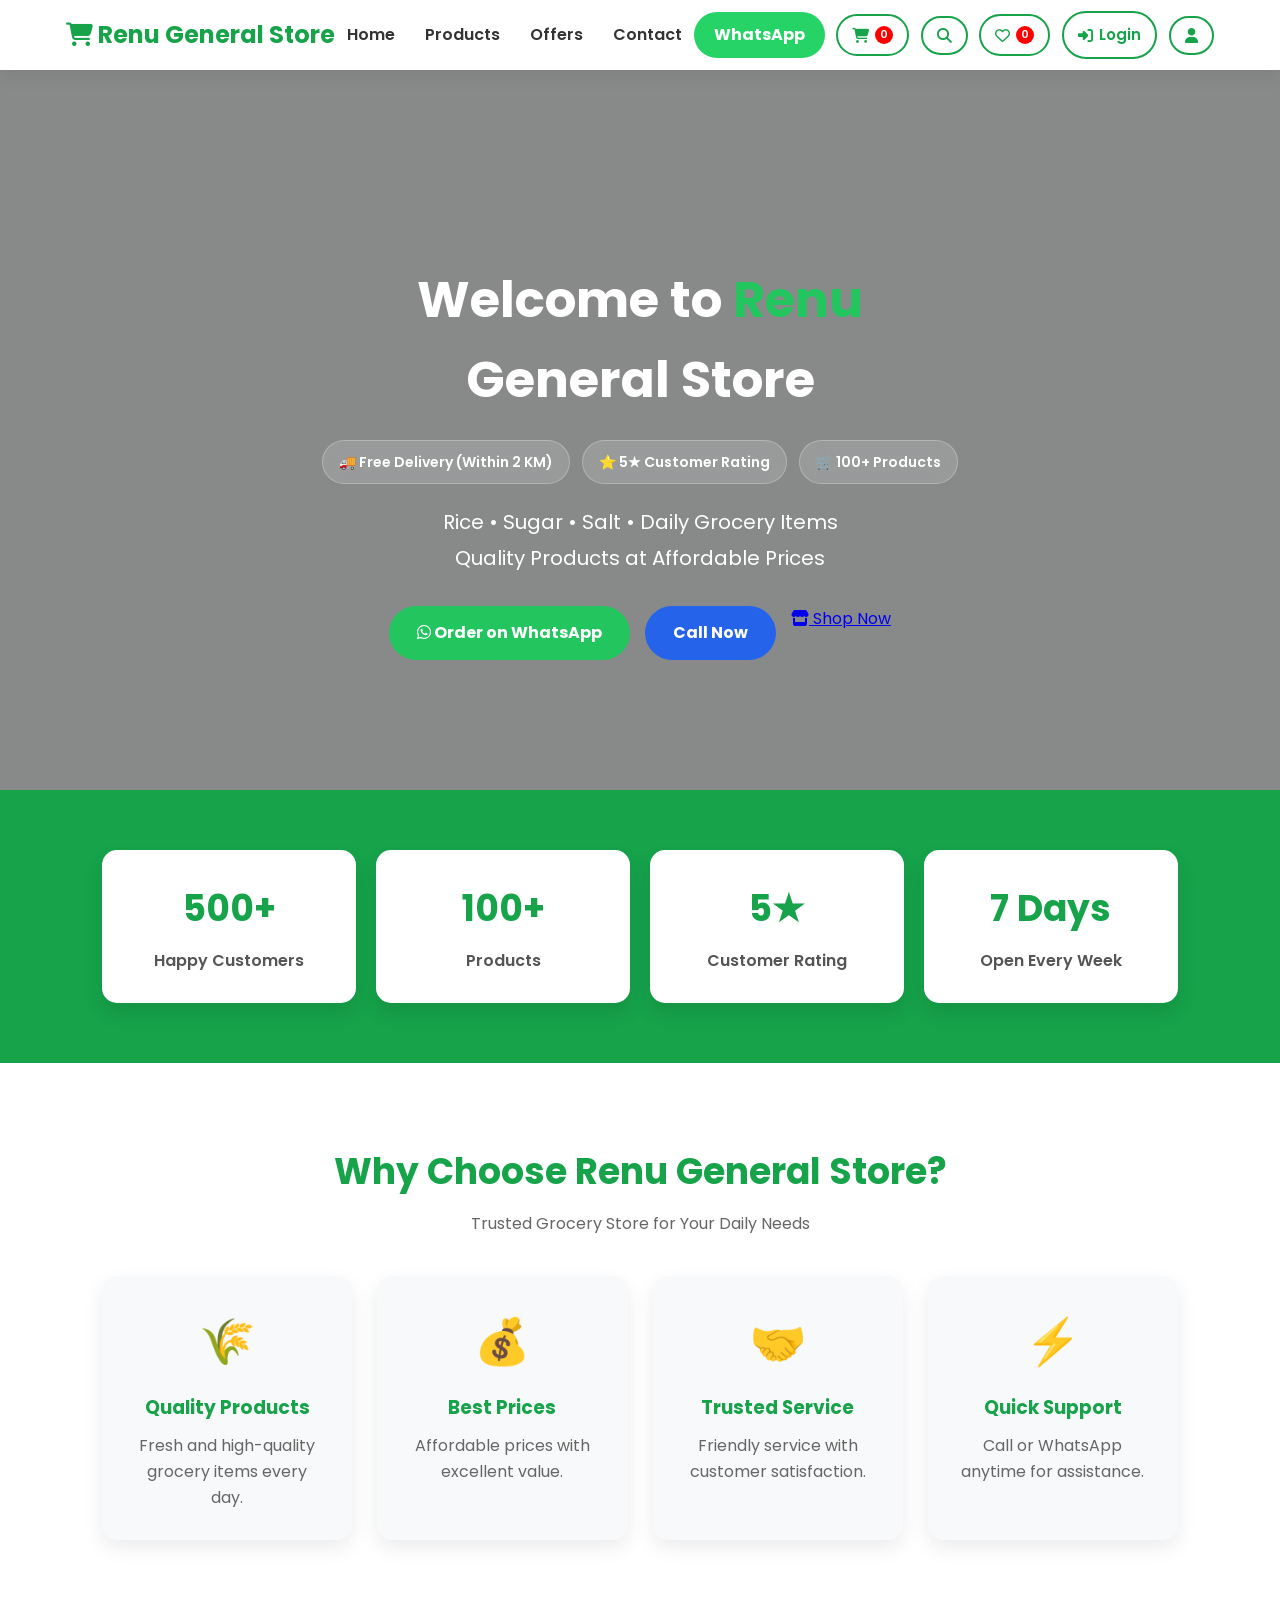
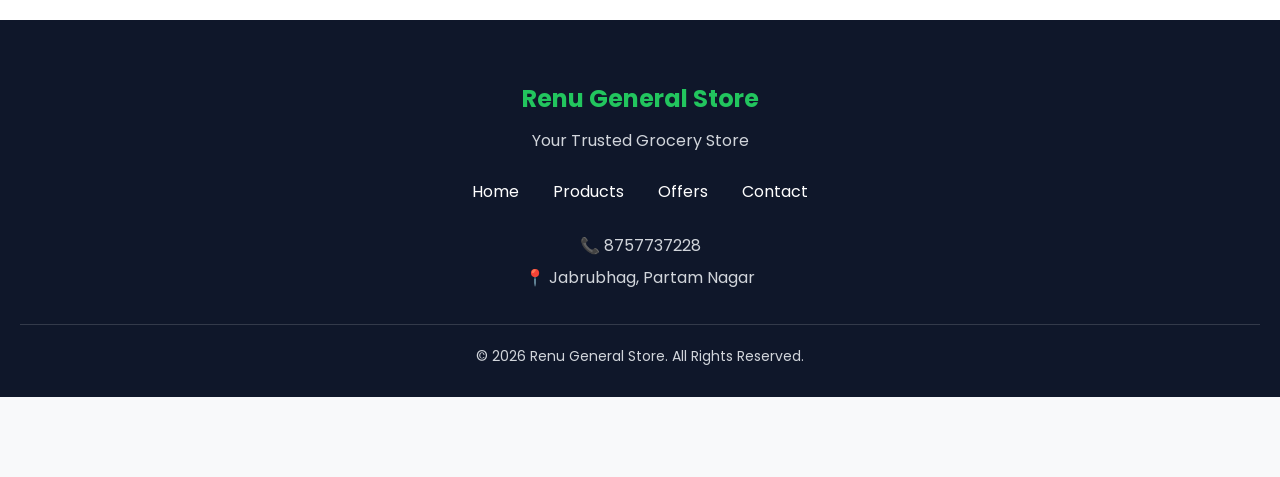
==== commit d72afe3b: "Add 'Shop Now' button to the hero section" ====
--- a/index.html
+++ b/index.html
@@ -79,6 +79,9 @@
         <div class="hero-buttons">
             <a href="https://wa.me/918757737228" class="wa-btn"><i class="fa-brands fa-whatsapp"></i> Order on WhatsApp</a>
             <a href="tel:+918757737228" class="call-btn">Call Now</a>
+            <a href="products.html" class="shop-btn">
+                <i class="fa-solid fa-store"></i> Shop Now
+            </a>
         </div>
     </div>
 </section>
